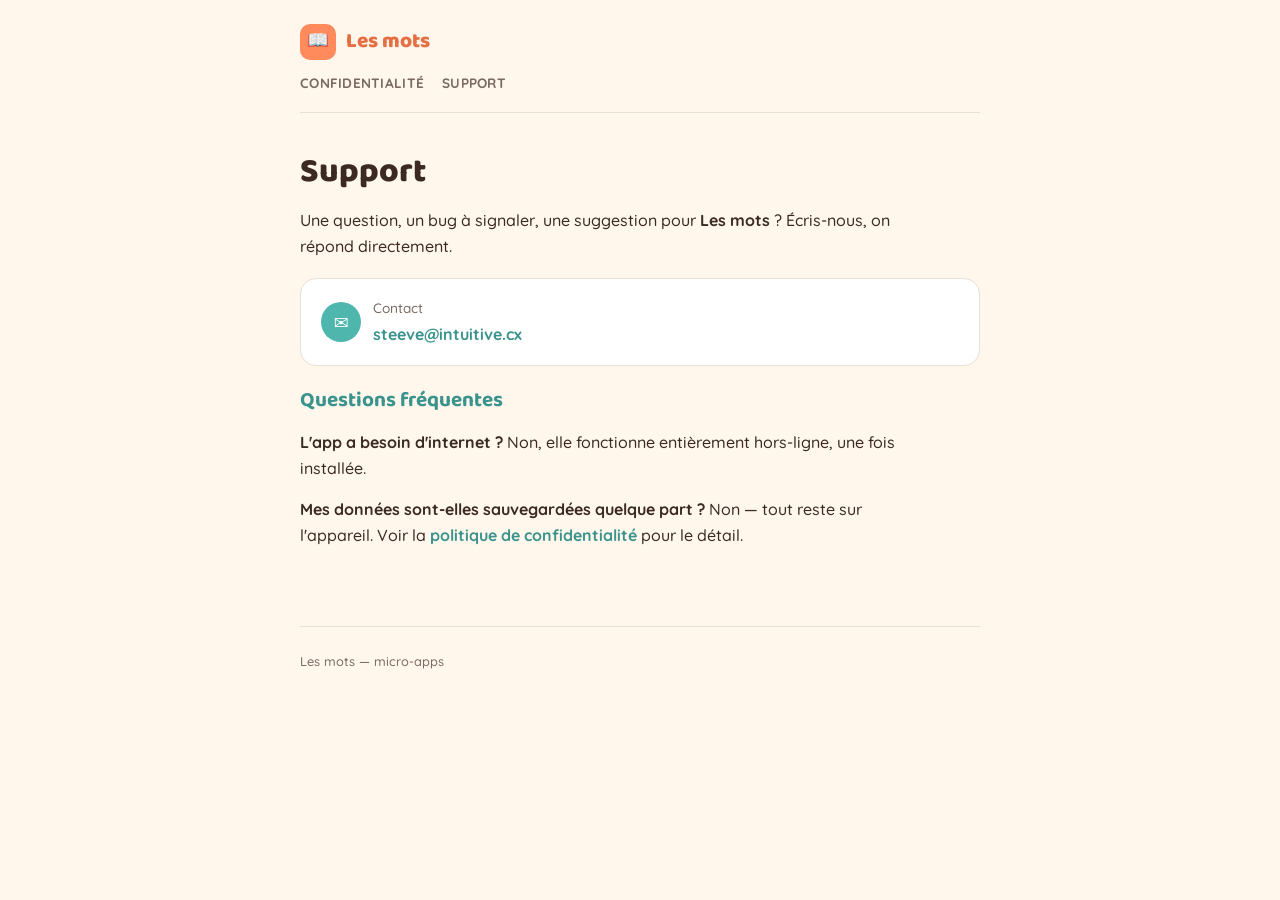
==== support.html @ 09a8a1e6 "Initial legal pages for Les mots" ====
<!DOCTYPE html>
<html lang="fr">
<head>
<meta charset="UTF-8">
<meta name="viewport" content="width=device-width, initial-scale=1.0">
<title>Support — Les mots</title>
<link rel="preconnect" href="https://fonts.googleapis.com">
<link rel="preconnect" href="https://fonts.gstatic.com" crossorigin>
<link href="https://fonts.googleapis.com/css2?family=Baloo+2:wght@600;700;800&family=Quicksand:wght@500;600;700&display=swap" rel="stylesheet">
<link rel="stylesheet" href="style.css">
</head>
<body>
<div class="wrap">
  <header>
    <a class="brand" href="index.html"><span class="brand-mark">📖</span> Les mots</a>
    <nav>
      <a href="privacy.html">Confidentialité</a>
      <a href="support.html">Support</a>
    </nav>
  </header>

  <main>
    <h1>Support</h1>
    <p>Une question, un bug à signaler, une suggestion pour <strong>Les mots</strong> ? Écris-nous, on répond directement.</p>

    <div class="card">
      <div class="contact-row">
        <span class="contact-icon">✉️</span>
        <div>
          <div style="font-size:0.85rem;color:var(--ink-soft);margin-bottom:2px;">Contact</div>
          <a class="mail" href="mailto:steeve@intuitive.cx">steeve@intuitive.cx</a>
        </div>
      </div>
    </div>

    <h2>Questions fréquentes</h2>
    <p><strong>L'app a besoin d'internet ?</strong> Non, elle fonctionne entièrement hors-ligne, une fois installée.</p>
    <p><strong>Mes données sont-elles sauvegardées quelque part ?</strong> Non — tout reste sur l'appareil. Voir la <a class="mail" href="privacy.html">politique de confidentialité</a> pour le détail.</p>
  </main>

  <footer>Les mots — micro-apps</footer>
</div>
</body>
</html>
---- style.css ----
:root {
  --cream: #FFF6EC;
  --coral: #FF8A5C;
  --coral-deep: #E56F43;
  --teal: #4FB6AE;
  --teal-deep: #3A938C;
  --ink: #3A2A22;
  --ink-soft: #7A6A60;
  --border: #E8E0D6;
  --white: #FFFFFF;
  --font-display: 'Baloo 2', system-ui, sans-serif;
  --font-body: 'Quicksand', system-ui, sans-serif;
}

* { box-sizing: border-box; }

body {
  margin: 0;
  background: var(--cream);
  color: var(--ink);
  font-family: var(--font-body);
  font-weight: 500;
  line-height: 1.65;
  padding: 0 20px;
}

.wrap { max-width: 680px; margin: 0 auto; }

header {
  padding: 24px 0 12px;
  border-bottom: 1px solid var(--border);
}

.brand {
  display: flex;
  align-items: center;
  gap: 10px;
  font-family: var(--font-display);
  font-weight: 800;
  font-size: 1.3rem;
  color: var(--coral-deep);
  text-decoration: none;
}

.brand-mark {
  width: 36px; height: 36px; border-radius: 10px;
  background: var(--coral);
  display: flex; align-items: center; justify-content: center;
  font-size: 1.1rem;
  flex-shrink: 0;
}

nav { display: flex; gap: 18px; margin-top: 12px; }

nav a {
  font-family: var(--font-body);
  font-weight: 700;
  font-size: 0.85rem;
  letter-spacing: 0.02em;
  text-transform: uppercase;
  color: var(--ink-soft);
  text-decoration: none;
  border-bottom: 2px solid transparent;
  padding-bottom: 4px;
}

nav a:hover, nav a:focus-visible { color: var(--coral-deep); border-bottom-color: var(--coral); }

main { padding: 32px 0 64px; }

h1 {
  font-family: var(--font-display);
  font-weight: 800;
  font-size: clamp(1.6rem, 5vw, 2.1rem);
  margin: 0 0 6px;
  color: var(--ink);
}

.updated { font-size: 0.85rem; color: var(--ink-soft); margin: 0 0 4px; }

h2 {
  font-family: var(--font-display);
  font-weight: 700;
  font-size: 1.3rem;
  color: var(--teal-deep);
  margin: 28px 0 10px;
}
h2:first-of-type { margin-top: 8px; }

p { margin: 0 0 14px; max-width: 62ch; }
ul { margin: 0 0 14px; padding-left: 1.2em; max-width: 62ch; }
li { margin-bottom: 6px; }
strong { color: var(--ink); }

.card {
  background: var(--white);
  border: 1px solid var(--border);
  border-radius: 16px;
  padding: 18px 20px;
  margin: 18px 0;
}

.contact-row { display: flex; align-items: center; gap: 12px; flex-wrap: wrap; }

.contact-icon {
  width: 40px; height: 40px; border-radius: 20px;
  background: var(--teal);
  color: var(--white);
  display: flex; align-items: center; justify-content: center;
  font-size: 1.1rem;
  flex-shrink: 0;
}

a.mail {
  color: var(--teal-deep);
  font-family: var(--font-body);
  font-weight: 700;
  text-decoration: none;
  word-break: break-word;
}
a.mail:hover, a.mail:focus-visible { text-decoration: underline; }

.badge-row { display: flex; flex-wrap: wrap; gap: 8px; margin: 4px 0 18px; }
.badge {
  font-family: var(--font-body);
  font-weight: 700;
  font-size: 0.8rem;
  color: var(--teal-deep);
  background: #E8F6F5;
  border-radius: 999px;
  padding: 6px 12px;
}

footer {
  max-width: 680px;
  margin: 0 auto;
  padding: 24px 0 40px;
  border-top: 1px solid var(--border);
  font-size: 0.8rem;
  color: var(--ink-soft);
}
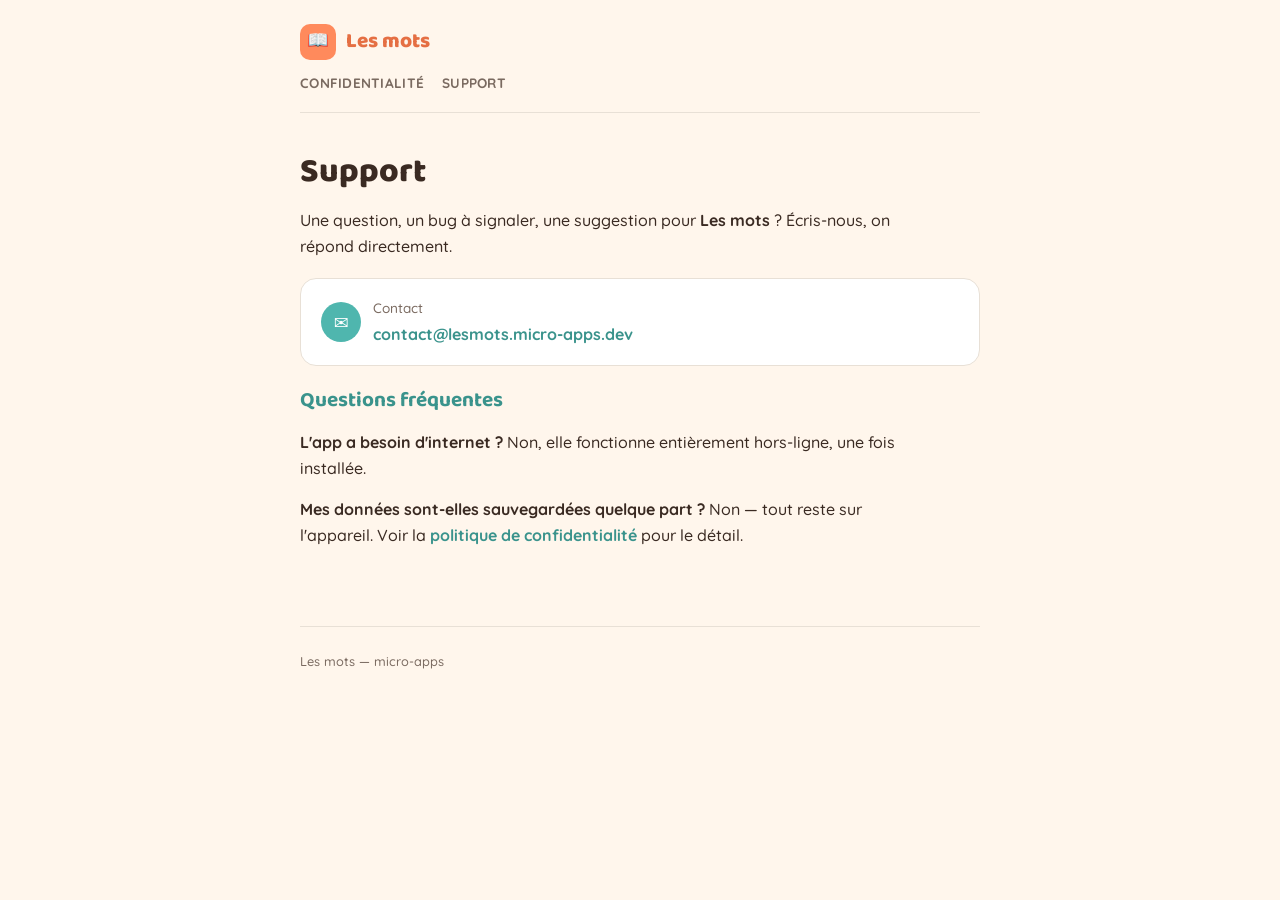
==== commit 8fd299c8: "Use contact@lesmots.micro-apps.dev for support email" ====
--- a/support.html
+++ b/support.html
@@ -28,7 +28,7 @@
         <span class="contact-icon">✉️</span>
         <div>
           <div style="font-size:0.85rem;color:var(--ink-soft);margin-bottom:2px;">Contact</div>
-          <a class="mail" href="mailto:steeve@intuitive.cx">steeve@intuitive.cx</a>
+          <a class="mail" href="mailto:contact@lesmots.micro-apps.dev">contact@lesmots.micro-apps.dev</a>
         </div>
       </div>
     </div>
